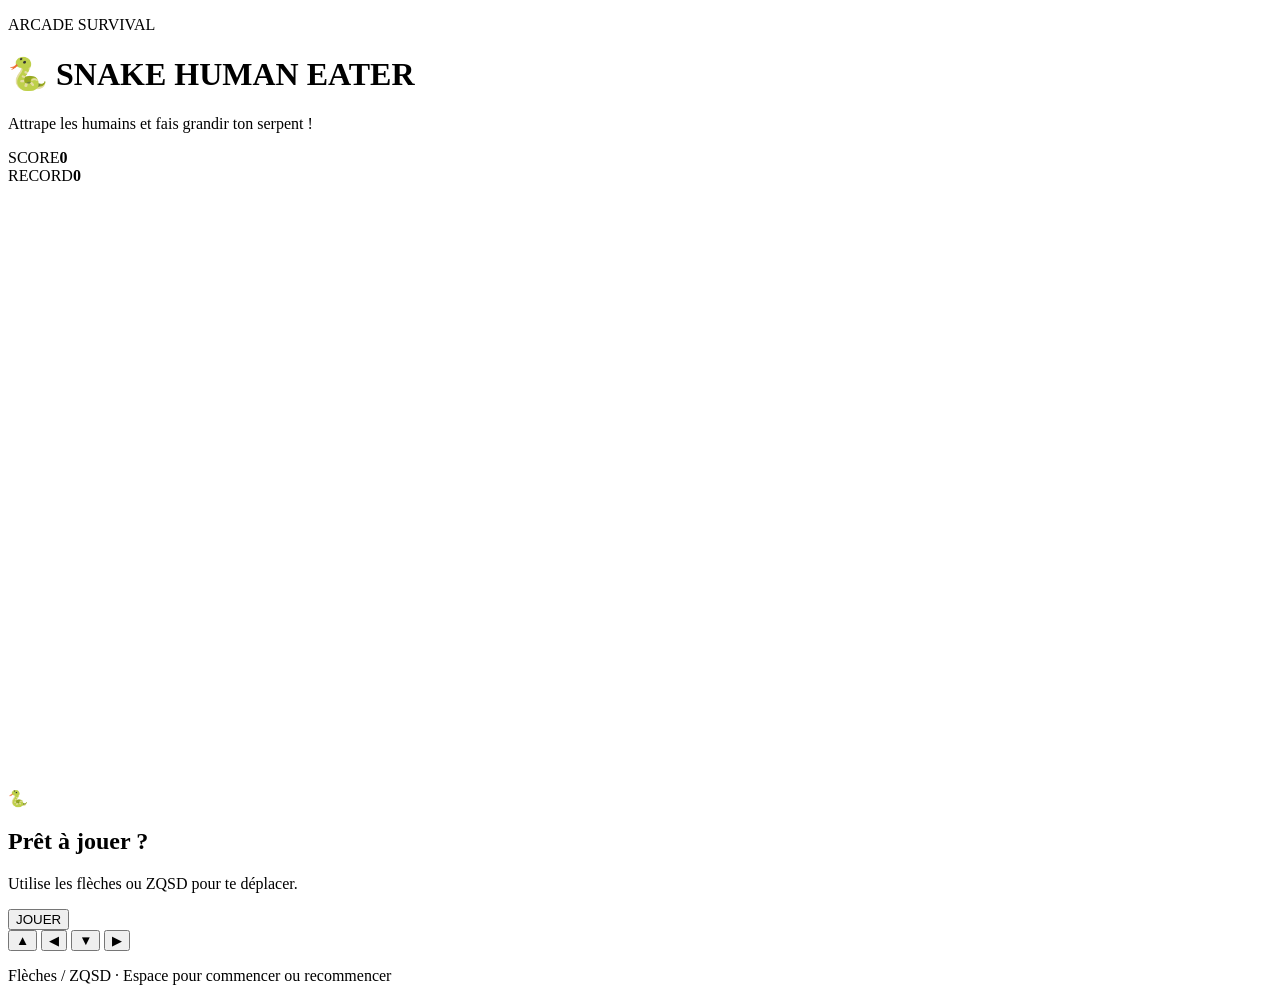
==== index.html @ 7b634f43 "Add Snake Human Eater game" ====
<!DOCTYPE html>
<html lang="fr">
<head>
  <meta charset="UTF-8">
  <meta name="viewport" content="width=device-width, initial-scale=1.0">
  <meta name="theme-color" content="#101820">
  <title>Snake Human Eater</title>
  <link rel="stylesheet" href="style.css">
</head>
<body>
  <main class="game-shell">
    <header>
      <p class="eyebrow">ARCADE SURVIVAL</p>
      <h1>🐍 SNAKE <span>HUMAN EATER</span></h1>
      <p class="subtitle">Attrape les humains et fais grandir ton serpent !</p>
    </header>

    <section class="hud" aria-label="Informations de jeu">
      <div class="stat"><span class="stat-label">SCORE</span><strong id="score">0</strong></div>
      <div class="stat"><span class="stat-label">RECORD</span><strong id="best">0</strong></div>
    </section>

    <div class="board-wrap">
      <canvas id="game" width="600" height="600" aria-label="Plateau du jeu Snake"></canvas>
      <div id="overlay" class="overlay">
        <div class="overlay-card">
          <div class="overlay-icon">🐍</div>
          <h2 id="overlay-title">Prêt à jouer ?</h2>
          <p id="message">Utilise les flèches ou ZQSD pour te déplacer.</p>
          <button id="start-button" type="button">JOUER</button>
        </div>
      </div>
    </div>

    <div class="controls" aria-label="Commandes">
      <button class="direction up" data-direction="up" aria-label="Haut">▲</button>
      <button class="direction left" data-direction="left" aria-label="Gauche">◀</button>
      <button class="direction down" data-direction="down" aria-label="Bas">▼</button>
      <button class="direction right" data-direction="right" aria-label="Droite">▶</button>
    </div>
    <p class="help">Flèches / ZQSD · Espace pour commencer ou recommencer</p>
  </main>
  <script src="game.js"></script>
</body>
</html>
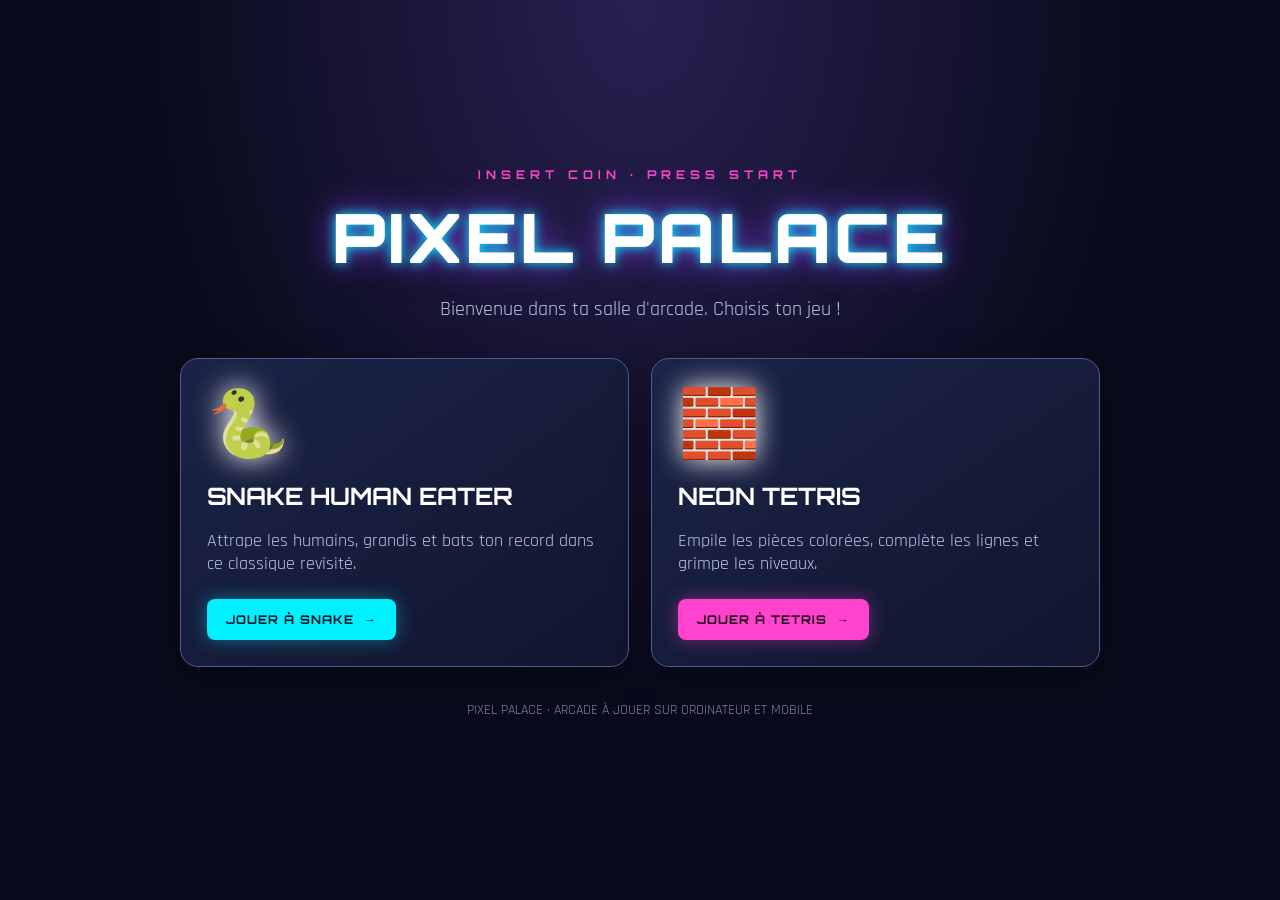
==== commit 427ebd04: "Create Pixel Palace arcade homepage" ====
--- a/index.html
+++ b/index.html
@@ -1,45 +1,26 @@
 <!DOCTYPE html>
 <html lang="fr">
 <head>
-  <meta charset="UTF-8">
-  <meta name="viewport" content="width=device-width, initial-scale=1.0">
-  <meta name="theme-color" content="#101820">
-  <title>Snake Human Eater</title>
-  <link rel="stylesheet" href="style.css">
-</head>
-<body>
-  <main class="game-shell">
-    <header>
-      <p class="eyebrow">ARCADE SURVIVAL</p>
-      <h1>🐍 SNAKE <span>HUMAN EATER</span></h1>
-      <p class="subtitle">Attrape les humains et fais grandir ton serpent !</p>
-    </header>
-
-    <section class="hud" aria-label="Informations de jeu">
-      <div class="stat"><span class="stat-label">SCORE</span><strong id="score">0</strong></div>
-      <div class="stat"><span class="stat-label">RECORD</span><strong id="best">0</strong></div>
-    </section>
-
-    <div class="board-wrap">
-      <canvas id="game" width="600" height="600" aria-label="Plateau du jeu Snake"></canvas>
-      <div id="overlay" class="overlay">
-        <div class="overlay-card">
-          <div class="overlay-icon">🐍</div>
-          <h2 id="overlay-title">Prêt à jouer ?</h2>
-          <p id="message">Utilise les flèches ou ZQSD pour te déplacer.</p>
-          <button id="start-button" type="button">JOUER</button>
-        </div>
-      </div>
-    </div>
-
-    <div class="controls" aria-label="Commandes">
-      <button class="direction up" data-direction="up" aria-label="Haut">▲</button>
-      <button class="direction left" data-direction="left" aria-label="Gauche">◀</button>
-      <button class="direction down" data-direction="down" aria-label="Bas">▼</button>
-      <button class="direction right" data-direction="right" aria-label="Droite">▶</button>
-    </div>
-    <p class="help">Flèches / ZQSD · Espace pour commencer ou recommencer</p>
-  </main>
-  <script src="game.js"></script>
-</body>
-</html>+<meta charset="UTF-8"><meta name="viewport" content="width=device-width, initial-scale=1">
+<meta name="theme-color" content="#090b1c"><title>Pixel Palace — Arcade</title>
+<style>
+@import url('https://fonts.googleapis.com/css2?family=Orbitron:wght@500;700;900&family=Rajdhani:wght@500;600;700&display=swap');
+*{box-sizing:border-box}body{margin:0;min-height:100vh;background:radial-gradient(ellipse at 50% 0%,#292052 0%,transparent 55%),#090b1c;color:#fff;font-family:Rajdhani,sans-serif;display:flex;justify-content:center;align-items:center;padding:28px 16px}
+main{width:min(920px,100%);text-align:center}.eyebrow{color:#ff43ce;font:700 12px Orbitron,sans-serif;letter-spacing:5px;margin:0 0 12px}
+h1{font:900 clamp(36px,8vw,68px) Orbitron,sans-serif;letter-spacing:3px;margin:0;color:#fff;text-shadow:0 0 12px #00eaff,0 0 35px #8b42ff}
+.intro{font-size:20px;color:#b9c4e8;margin:16px 0 36px}.games{display:grid;grid-template-columns:repeat(2,minmax(0,1fr));gap:22px}
+.game{position:relative;overflow:hidden;text-align:left;min-height:280px;padding:26px;border-radius:18px;background:linear-gradient(145deg,#1b2448,#11152e);border:1px solid #505b91;box-shadow:0 12px 40px #0005;transition:transform .2s,border-color .2s}
+.game:hover{transform:translateY(-7px);border-color:#00eaff}.game .emoji{font-size:66px;filter:drop-shadow(0 0 14px currentColor)}.game h2{font:700 24px Orbitron,sans-serif;margin:12px 0}.game p{color:#bdc6e6;font-size:18px;min-height:52px}.game a{display:inline-block;text-decoration:none;font:700 12px Orbitron,sans-serif;letter-spacing:1px;padding:13px 19px;border-radius:8px;color:#071323;background:#00f0ff;box-shadow:0 0 18px #00eaff66}
+.tetris a{background:#ff43ce;color:#21051d;box-shadow:0 0 18px #ff43ce66}.tetris:hover{border-color:#ff43ce}.footer{margin-top:34px;color:#7885ad;font-size:14px}
+@media(max-width:620px){.games{grid-template-columns:1fr}.game{min-height:245px}.intro{margin-bottom:25px}}
+</style></head>
+<body><main>
+<p class="eyebrow">INSERT COIN · PRESS START</p>
+<h1>PIXEL PALACE</h1>
+<p class="intro">Bienvenue dans ta salle d'arcade. Choisis ton jeu !</p>
+<section class="games">
+<article class="game snake"><div class="emoji">🐍</div><h2>SNAKE HUMAN EATER</h2><p>Attrape les humains, grandis et bats ton record dans ce classique revisité.</p><a href="snake.html">JOUER À SNAKE&nbsp; →</a></article>
+<article class="game tetris"><div class="emoji">🧱</div><h2>NEON TETRIS</h2><p>Empile les pièces colorées, complète les lignes et grimpe les niveaux.</p><a href="tetris.html">JOUER À TETRIS&nbsp; →</a></article>
+</section>
+<p class="footer">PIXEL PALACE · ARCADE À JOUER SUR ORDINATEUR ET MOBILE</p>
+</main></body></html>
